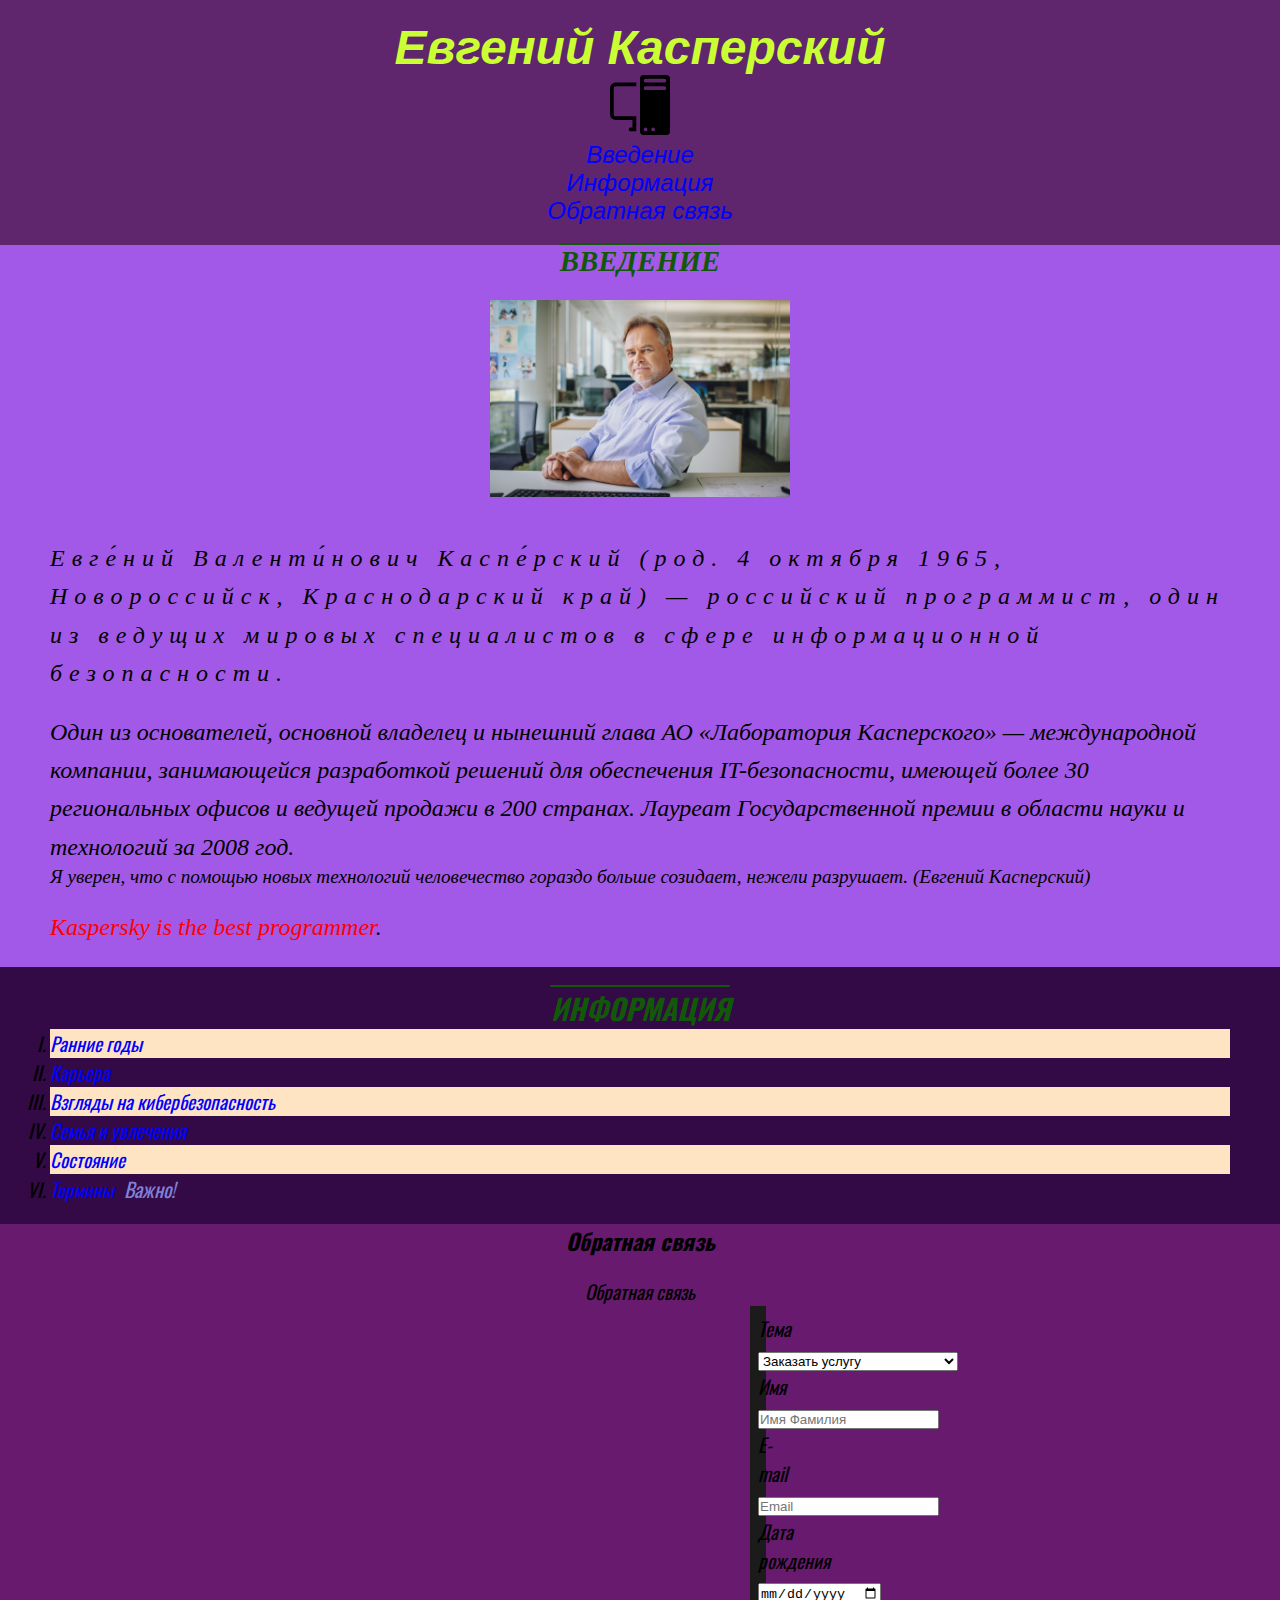
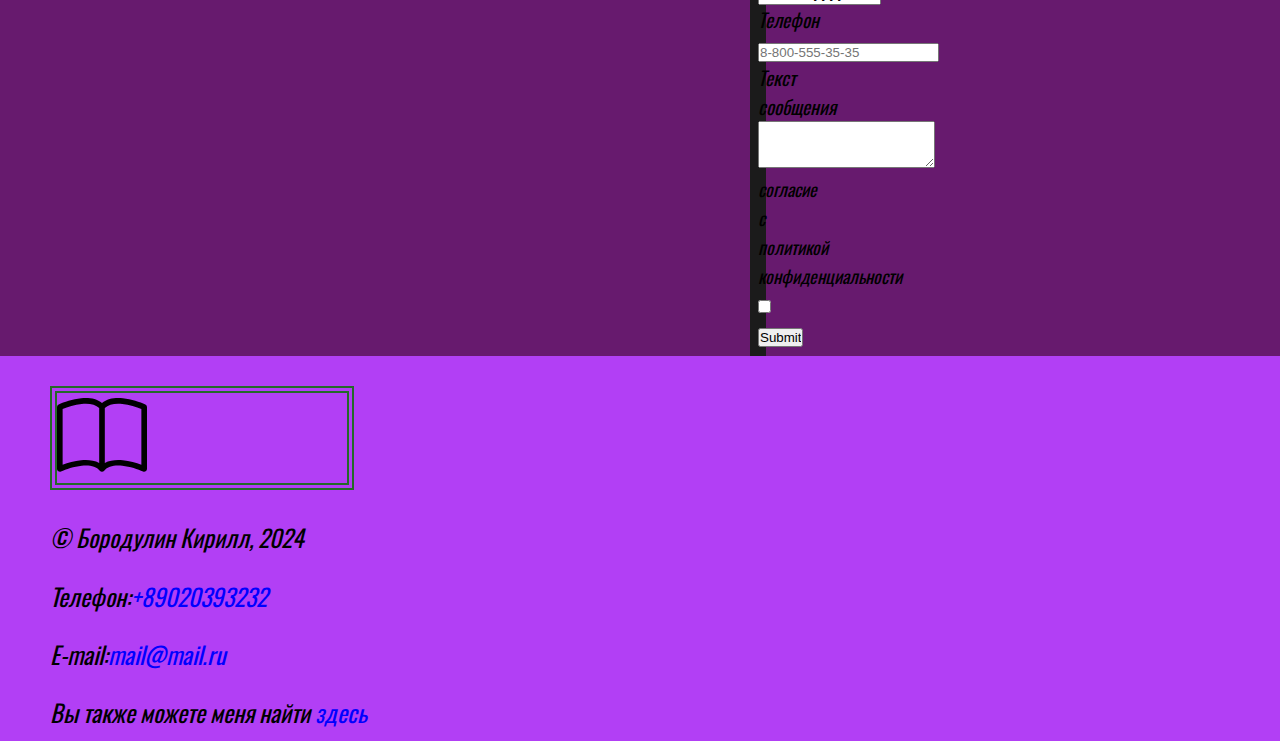
==== index.html @ 315cad45 "Add files via upload" ====
<!DOCTYPE html>
<html lang="ru">
<head>
    <meta charset="UTF-8">
    <meta name="viewport" content="width=device-width, initial-scale=1.0">
    <title>Сайт</title>
    <link rel="preconnect" href="https://fonts.googleapis.com">
<link rel="preconnect" href="https://fonts.gstatic.com" crossorigin>
<link href="https://fonts.googleapis.com/css2?family=Oswald:wght@200..700&display=swap" rel="stylesheet">
    <link rel="stylesheet" href="css/style.css">
</head>
<body>
    <header class="named">
        <h1>Евгений Касперский</h1>
        <img src="img/pc-display.svg" alt="логотип" width="60px">
        <nav>
            <ul>
                <li>
                    <a href="#about">
                         Введение   
                    </a>
                </li>
                <li>
                    <a href="#articles">
                        Информация
                    </a> 
                </li>
                <li>
                    <a href="#otziv">
                        Обратная связь
                    </a>
                </li>
            </ul>
        </nav>
    </header>
    <main>
        <section class="about" id="about">
            <h2>Введение</h2>
            <a class="img222" href="img/2.jpg" download="">
              <img class="avatar" src="img/2.jpg" alt="туризм" width="300px">
            </a>
            <p class="p2p">
                Евге́ний Валенти́нович Каспе́рский (род. 4 октября 1965, Новороссийск, Краснодарский край) — российский программист, один из ведущих мировых специалистов в сфере информационной безопасности. </p> <p>Один из основателей, основной владелец и нынешний глава АО «Лаборатория Касперского» — международной компании, занимающейся разработкой решений для обеспечения IT-безопасности, имеющей более 30 региональных офисов и ведущей продажи в 200 странах. Лауреат Государственной премии в области науки и технологий за 2008 год.
            </p>
            <blockquote>
                Я уверен, что с помощью новых технологий человечество гораздо больше созидает, нежели разрушает. (Евгений Касперский)
            </blockquote>
            <blockquote>
                <p class="language" lang="en"><span class="colortext">
                    Kaspersky is the best programmer</span>.
                </p>
            </blockquote>
        </section>
        <section class="articles" id="articles">
            <h2>Информация </h2>
            <ol class="page-list">
            <ol type="I">
                <li><a href="article1.html">Ранние годы</a></li>
                <li><a href="article2.html">Карьера</a></li>
                <li><a href="article3.html">Взгляды на кибербезопасность</a></li>
                <li><a href="article4.html">Семья и увлечения</a></li>
                <li><a href="article5.html">Состояние</a></li>
                <li class="Dangerous"><a href="Termins.html">Термины</a></li>
            </ol>
        </section>
        <section class="otziv" id="otziv">
            <h3 class="tt">Обратная связь</h3>
            <nav>
                <ul>
                    <li>
                        <a>
                            Обратная связь
                        </a>
                        <form action="">
                            <div class="form__item">
                                <label for="topic">Тема</label><br>
                                <select name="topic" id="topic">
                                    <option value="1">Заказать услугу </option>
                                    <option value="2">Оставить отзыв/замечание </option>
                                    <option value="3">Предложить сотрудничество</option>
                                    <option value="4">Другое</option>
                                </select>
                            </div>
                        <div class="form_item">
                            <label for="name">Имя</label><br>
                            <input name="name" id="name" type="text" placeholder="Имя Фамилия" required>
                        </div>
                        <div class="form_item">
                            <label for="email">E-mail</label><br>
                            <input name="email" id="email" type="email" placeholder="Email" required>
                        </div>
                        <div class="form_item">
                            <label for="date">Дата рождения</label><br>
                            <input name="date" id="date" type="date" required>
                        </div>
                        <div class="form_item">
                            <label for="tel">Телефон</label><br>
                            <input name="tel" id="tel" type="tel" placeholder="8-800-555-35-35" required>
                        </div>
                        <div class="form_item">
                            <label for="textarea">Текст сообщения</label><br>
                            <textarea name="textarea" id="textarea" rows="3"></textarea>
                        </div>
                        <div class="form_item">
                            <label for="checkbox" class="uuu">согласие с политикой конфиденциальности</label><br>
                            <input name="checkbox" id="checkbox" type="checkbox" required>
                        </div>
                        <div class="form_item">
                            <input type="submit">

                        </form>
                    </li>
                </ul>
            </nav>


        </section>
    </main>
    <footer>
        <P> <a href="https://ru.wikipedia.org/wiki/%D0%9A%D0%B0%D1%81%D0%BF%D0%B5%D1%80%D1%81%D0%BA%D0%B8%D0%B9,_%D0%95%D0%B2%D0%B3%D0%B5%D0%BD%D0%B8%D0%B9_%D0%92%D0%B0%D0%BB%D0%B5%D0%BD%D1%82%D0%B8%D0%BD%D0%BE%D0%B2%D0%B8%D1%87#:~:text=%D0%9A%D0%B0%D1%81%D0%BF%D0%B5%D1%80%D1%81%D0%BA%D0%B8%D0%B9%20%E2%80%94%20%D0%BE%D0%B4%D0%B8%D0%BD%20%D0%B8%D0%B7%20%D0%B2%D0%B5%D0%B4%D1%83%D1%89%D0%B8%D1%85%20%D0%BC%D0%B8%D1%80%D0%BE%D0%B2%D1%8B%D1%85,%D0%B2%20%D0%A0%D0%BE%D1%81%D1%81%D0%B8%D0%B8%20%D0%B8%20%D0%B7%D0%B0%20%D1%80%D1%83%D0%B1%D0%B5%D0%B6%D0%BE%D0%BC." target="_blank">
            <img class="book" src="img/book.svg" alt="логотип" width="90px"> </a>
        </P>
        <p>&copy; Бородулин Кирилл, 2024
        <p>Телефон:<a href="tel:+89020393232">+89020393232</a></p>    
        <p>E-mail:<a href="mailto:mail@mail.ru">mail@mail.ru</a></p>
        </p>
        <p>Вы также можете меня найти <a href="https://midis.ru/specialities/razrabotka-kompyuternykh-igr-i-prilozheniy-s-virtualnoy-i-dopolnennoy-realnostyu-vr-ar/" target="_blank">здесь</a></p>
        
        
    </footer>
   
    
</body>
</html>
---- css/style.css ----
* {
    margin: 0;
    padding: 0;
}
html {
    font-size: 1.2em;
    font-family: "Oswald", sans-serif;
}


body {
    background-color: rgb(51, 9, 70);
    font-style: italic;
}

header{
    background-color: rgb(95, 37, 109);
    text-align: center;
    padding: 20px 0;
}
footer{
    background-color: rgb(178, 63, 245);
    padding: 10px 50px;
}
.about {
    background-color: rgb(163, 89, 231);
    padding-left: 50px;
    padding-right: 50px;
    padding-bottom: 20px;
}
h2 {
    text-align: center;
    font-size: 1.5rem;
    color: rgb(18, 88, 9);
    text-transform: uppercase;
    text-decoration: overline;
}

p {
font-size: 1.25rem;
line-height: 2rem;
margin-top: 20px;
}

.avatar {
    display: block;
    margin: 0 auto;
}
.articles {
    padding: 20px 50px;
}

.content 
{
  padding: 20px 50px;
}
 
dd 
{
  margin-top: 7px;
}

dt 
{
 margin-top: 25px;
}

a:link
{
    color:blue;
text-decoration: none;
}
a:visited{
    color:blueviolet;
    }
a:focus{
 color:greenyellow;
}
a:hover{
color: orange;
text-decoration: underline;
}
.page-list li:nth-child(odd) /*even*/
{
 background-color: bisque;
}


/*h2::before {
    content: "new";
    font-size: 10px;
    margin-left: 10px;
    color:rgb(0, 0, 63)
}*/
.mgg
{
 border-radius: 35px;
 text-align: center;
}
.mgh
{
 box-shadow: 0 0 20px rgba(0,0,0,0.5);
 border-radius: 35px;
 display: block;
 margin:0 auto;
}
.book
{
 padding-right: 200px;
}

h1:link
{
    color:blue;
    text-decoration: none;
}
h1:focus
{
    color:aqua;
    border: 1px solid blue;
}
h1:hover
{
    color: orange;
    text-decoration: underline;
}

table {
    border-collapse: collapse;
    border: 4px solid black;
}

th, td {
    border: 4px solid black;
    font-size: 24px;
}

.Dangerous::after
{
    content: "Важно!";
    font-size: 20px;
    margin-left: 10px;
    color:rgb(128, 128, 214)
}

.p2p
{
 letter-spacing: 7px;
}

.colortext {
    color:red
}

.book {
    border: 7px double rgb(36, 105, 40);
    font-size: 24px;
}

.img222 {
    padding: 50px;
}
.about{
    font-family: serif;
    font-weight: 100;
    text-decoration-color: bisque;
}

.named {
    font-family: Arial, Helvetica, sans-serif;
    font-size: 24px;
    color:rgb(201, 255, 51)
}

tr:nth-child(odd) 
{
    background: #C9E3FE
}

th:first-child, td:first-child 
{
    background: #b353a3
}

tr:last-child{
    background: rgb(153, 48, 106);
}

.tt
{
   text-align: center;
   margin: auto;
   padding-left: 50px;
    padding-right: 50px;
    padding-bottom: 20px;
}

.otziv {
    text-align: center;
 background-color: #671a6e;

}

form {
    border: 8px solid rgb(27, 27, 27);
    background-color: rgb(220, 109, 253);
    margin-left: 750px;
    margin-right: 750px;
}

#contact-form input[type="email"] {
    height: 20px;
    width: 250px;
    padding: 5px;
    margin-left: 10px;
    border: white solid 1px;
    background-color:rgb(255, 255, 255);
}    

#contact-form input[type="date"] {
    height: 20px;
    width: 250px;
    padding: 5px;
    margin-left: 10px;
    border: white solid 1px;
    background-color:rgb(255, 255, 255);
}    

#contact-form input[type="tel"] {
    height: 20px;
    width: 250px;
    padding: 5px;
    margin-left: 10px;
    border: white solid 1px;
    background-color:rgb(255, 255, 255);
}   

#contact-form input[type="checkbox"] {
    height: 20px;
    width: 250px;
    padding: 5px;
    margin-left: 10px;
} 

.uuu {
    font-size: 18px;
}
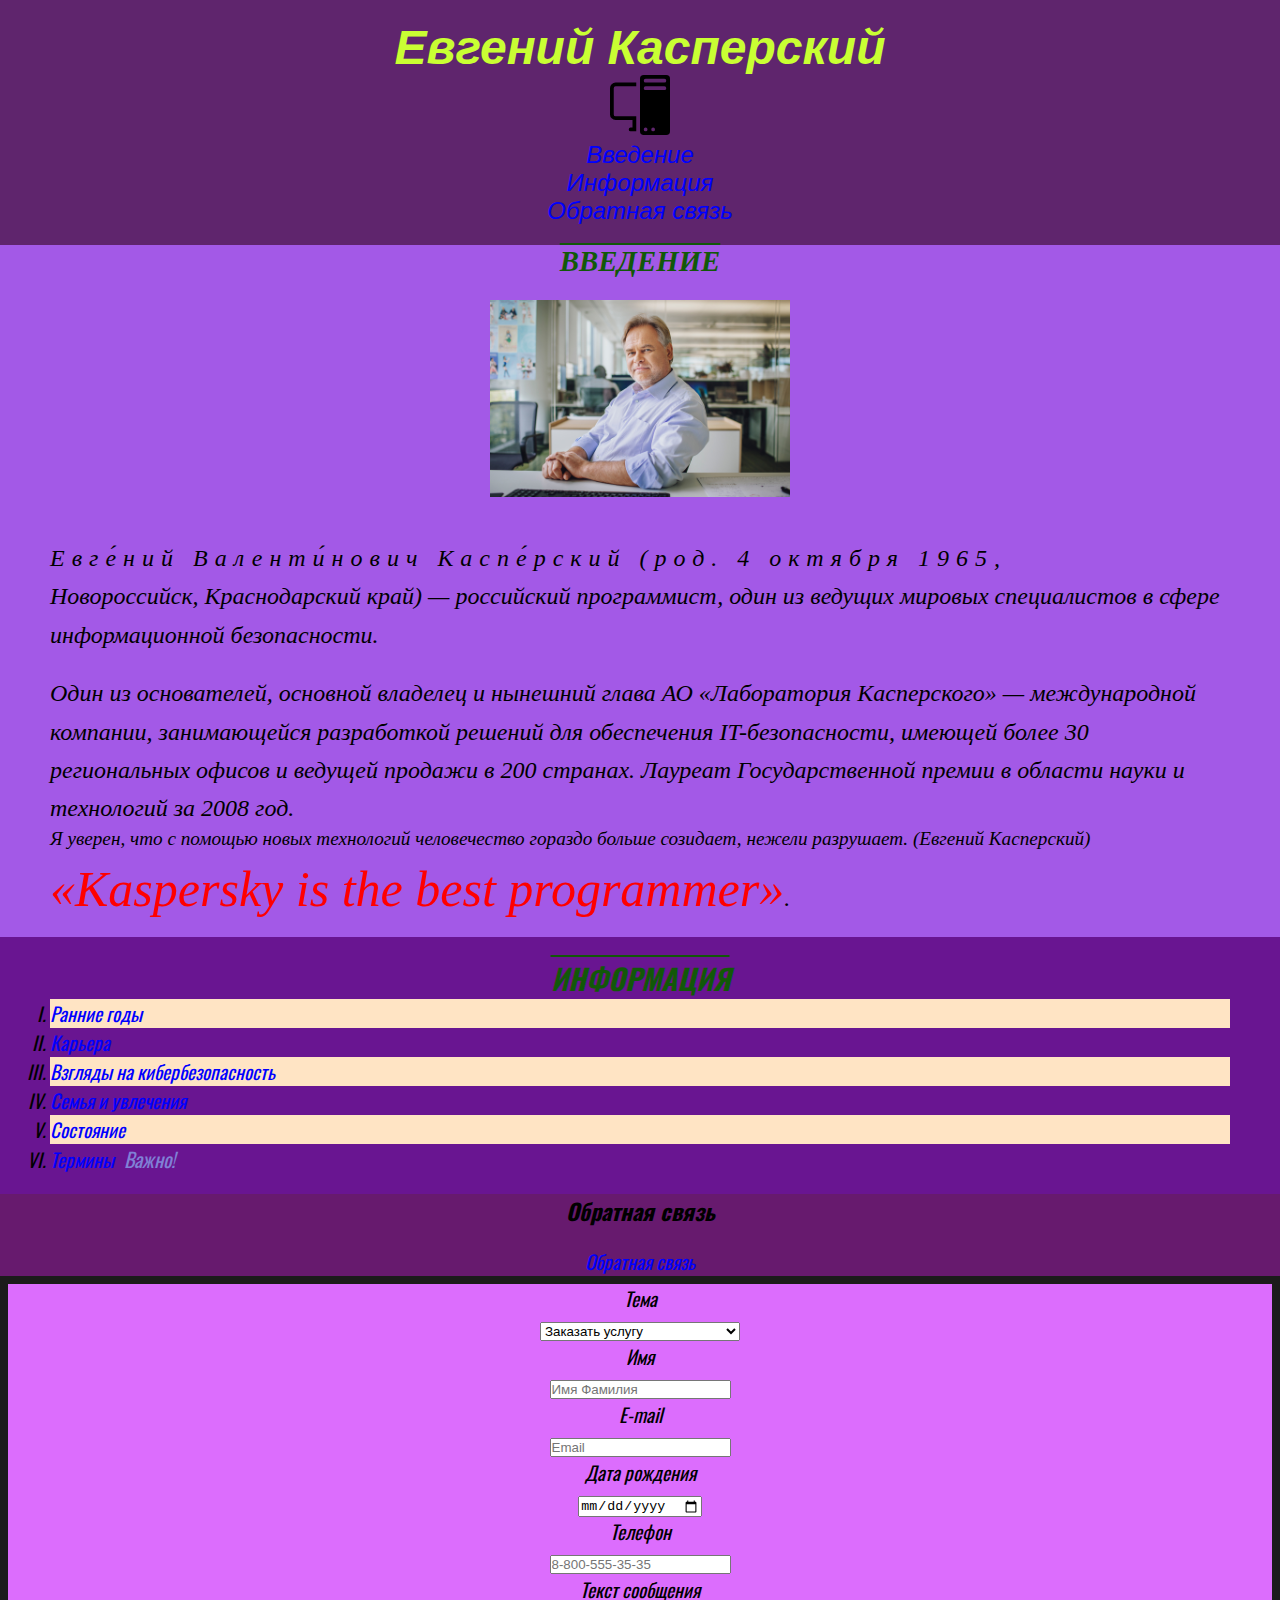
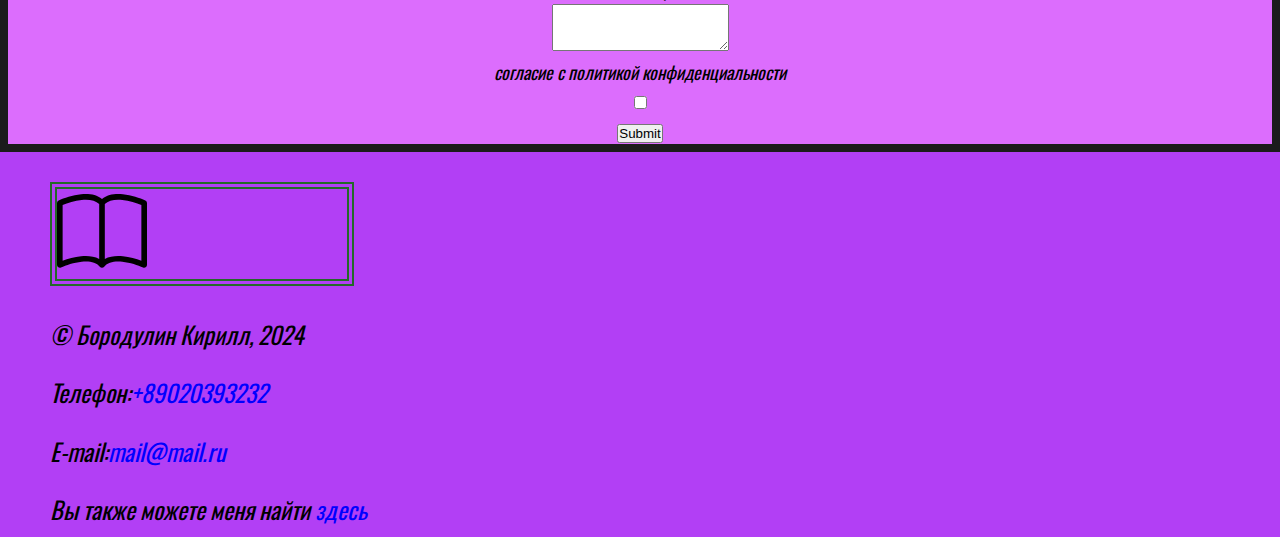
==== commit bee5d302: "Add files via upload" ====
--- a/index.html
+++ b/index.html
@@ -3,6 +3,20 @@
 <head>
     <meta charset="UTF-8">
     <meta name="viewport" content="width=device-width, initial-scale=1.0">
+    <meta name="description" content="краткое описание">
+    <meta name="keywords" content="разные, ключевые, слова">
+    <link rel="icon" type="image/ico" sizes="32x32" href="icons/favicon.ico">
+    <meta property="oq:title" content="Главная страница">
+    <meta property="oq:site name" content="Первый Сайт">
+    <meta property="oq:url" content="https://kirillborodulin.github.io/FirstSite/#otziv">
+    <meta property="oq:description" content="Сайт Все о Евгении Касперском">
+    <meta property="oq:image" content="https://www.favicon.by/collection">
+    <!-- Chrome, Firefox OS and Opera -->
+    <meta name="theme-color" content="#4285f4" />
+    <!-- Яндекс.Браузер -->
+    <meta name="viewport" content="ya-title=#000000,ya-dock=fade" />
+
+
     <title>Сайт</title>
     <link rel="preconnect" href="https://fonts.googleapis.com">
 <link rel="preconnect" href="https://fonts.gstatic.com" crossorigin>
@@ -46,8 +60,8 @@
                 Я уверен, что с помощью новых технологий человечество гораздо больше созидает, нежели разрушает. (Евгений Касперский)
             </blockquote>
             <blockquote>
-                <p class="language" lang="en"><span class="colortext">
-                    Kaspersky is the best programmer</span>.
+                <p class="language"><span class="colortext">
+                    <q lang="en">Kaspersky is the best programmer</q></span>.
                 </p>
             </blockquote>
         </section>
@@ -65,10 +79,7 @@
         </section>
         <section class="otziv" id="otziv">
             <h3 class="tt">Обратная связь</h3>
-            <nav>
-                <ul>
-                    <li>
-                        <a>
+                        <a href="index.html">
                             Обратная связь
                         </a>
                         <form action="">
@@ -99,7 +110,7 @@
                         </div>
                         <div class="form_item">
                             <label for="textarea">Текст сообщения</label><br>
-                            <textarea name="textarea" id="textarea" rows="3"></textarea>
+                            <textarea name="textarea" id="textarea" rows="3" required></textarea>
                         </div>
                         <div class="form_item">
                             <label for="checkbox" class="uuu">согласие с политикой конфиденциальности</label><br>
@@ -107,12 +118,7 @@
                         </div>
                         <div class="form_item">
                             <input type="submit">
-
                         </form>
-                    </li>
-                </ul>
-            </nav>
-
 
         </section>
     </main>
--- a/css/style.css
+++ b/css/style.css
@@ -9,7 +9,7 @@
 
 
 body {
-    background-color: rgb(51, 9, 70);
+    background-color: rgb(105, 21, 145);
     font-style: italic;
 }
 
@@ -143,9 +143,10 @@
     color:rgb(128, 128, 214)
 }
 
-.p2p
+.p2p::first-line
 {
  letter-spacing: 7px;
+ text-indent: 20px;
 }
 
 .colortext {
@@ -204,8 +205,8 @@
 form {
     border: 8px solid rgb(27, 27, 27);
     background-color: rgb(220, 109, 253);
-    margin-left: 750px;
-    margin-right: 750px;
+    margin: 0 auto;
+    
 }
 
 #contact-form input[type="email"] {
@@ -244,4 +245,9 @@
 
 .uuu {
     font-size: 18px;
-}+}
+
+q:lang(en) {
+    font-size: 50px;
+    text-decoration: dashed;
+}
